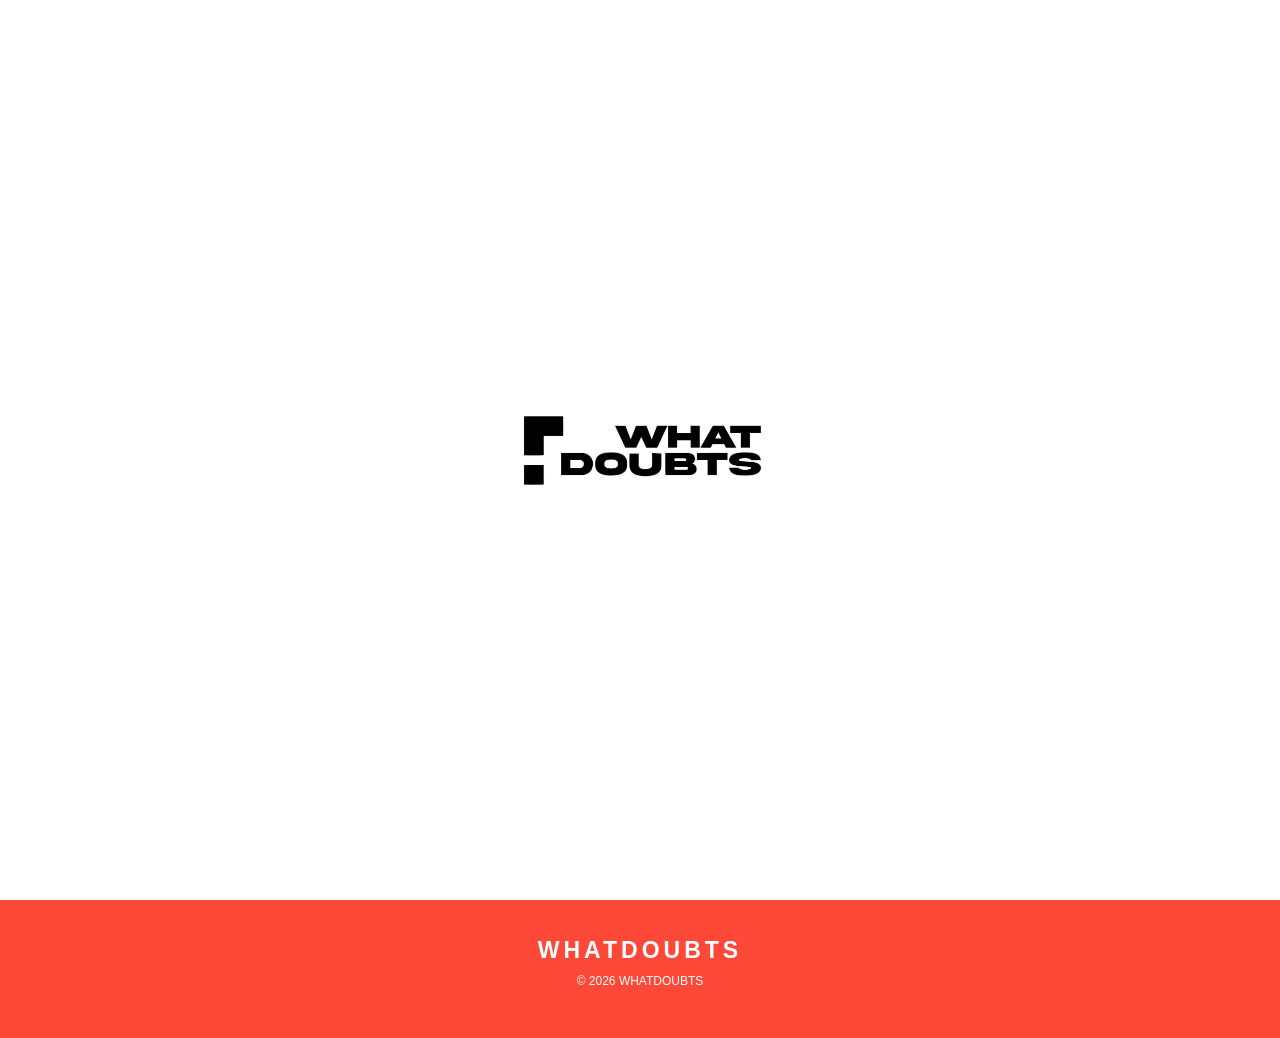
==== index.html @ 9f2c735b "Update index.html" ====
<!DOCTYPE html>
<html lang="th">

<head>

    <meta charset="UTF-8">

    <meta
        name="viewport"
        content="width=device-width, initial-scale=1.0"
    >

    <meta
        name="description"
        content="WHATDOUBTS Official Store"
    >

    <title>WHATDOUBTS</title>

    <link
        rel="stylesheet"
        href="style.css"
    >

</head>

<!-- ==================================================
     PRODUCT IMAGE VIEWER
================================================== -->

<div id="image-viewer" class="image-viewer">

    <div class="image-viewer-box">

        <button
            type="button"
            class="viewer-close"
            onclick="closeImageViewer()"
        >
            ×
        </button>

<div class="viewer-image-area">

    <button
        type="button"
        class="viewer-nav viewer-nav-left"
        onclick="viewerPrevImage()"
        aria-label="รูปก่อนหน้า"
    >
        ‹
    </button>

    <img
        id="viewer-image"
        src=""
        alt="Product detail"
    >

    <button
        type="button"
        class="viewer-nav viewer-nav-right"
        onclick="viewerNextImage()"
        aria-label="รูปถัดไป"
    >
        ›
    </button>

    <div id="viewer-image-count" class="viewer-image-count">
        1 / 1
    </div>

</div>

        <div class="viewer-controls">

            <button
                type="button"
                onclick="zoomImage(-0.15)"
            >
                −
            </button>

            <span id="viewer-zoom">
                100%
            </span>

            <button
                type="button"
                onclick="zoomImage(0.15)"
            >
                +
            </button>

            <button
                type="button"
                onclick="resetImageZoom()"
            >
                รีเซ็ต
            </button>

        </div>

    </div>

</div>

<body>


<!-- ==================================================
     SPLASH SCREEN
     เปิดเว็บมา โลโก้ขึ้นก่อน แล้วค่อยจางหาย
================================================== -->

<div id="splash-screen">

    <img
        src="images/606912289_1714618669843103_8313920674180058790_n.jpg"
        alt="WHATDOUBTS"
        class="splash-logo"
    >

</div>



<!-- ==================================================
     HEADER
================================================== -->

<header class="site-header">


    <!-- LOGO -->

    <a
        href="#"
        class="brand-logo"
        aria-label="WHATDOUBTS Home"
    >

        WHATDOUBTS

    </a>



    <!-- CART -->

    <button
        type="button"
        class="cart-button"
        onclick="openCart()"
    >

        🛒 ตะกร้า

        <span id="cart-count">
            0
        </span>

    </button>


</header>



<!-- ==================================================
     CATEGORY MENU
================================================== -->

<nav class="category-menu">


    <button
        type="button"
        class="category-button active"
        onclick="
            showCategory(
                'all',
                this
            )
        "
    >

        ทั้งหมด

    </button>



    <button
        type="button"
        class="category-button"
        onclick="
            showCategory(
                'shirt',
                this
            )
        "
    >

        เสื้อ

    </button>



    <button
        type="button"
        class="category-button"
        onclick="
            showCategory(
                'pants',
                this
            )
        "
    >

        กางเกง

    </button>


</nav>



<!-- ==================================================
     BANNER
================================================== -->

<section class="banner">


    <!-- BACKGROUND SLIDES -->

    <div class="banner-backgrounds">


        <!-- BANNER 1 -->

        <div
            class="banner-bg active"
            style="
                background-image:
                url(
                    'images/608422744_1714615346510102_8189883930603434991_n.jpg'
                );
            "
        ></div>



        <!-- BANNER 2 -->

        <div
            class="banner-bg"
            style="
                background-image:
                url(
                    'images/758377240_17884466397612008_8775941366276180175_n.jpg'
                );
            "
        ></div>



        <!-- BANNER 3 -->

        <div
            class="banner-bg"
            style="
                background-image:
                url(
                    'images/746261133_17881877226612008_1104148151951517989_n.jpg'
                );
            "
        ></div>


    </div>



    <!-- DARK OVERLAY -->

    <div class="banner-overlay"></div>



    <!-- BANNER TEXT -->

    <div class="banner-content">


        <h1>
            WHATDOUBTS
        </h1>


        <p>
            NEW COLLECTION
        </p>


        <a href="#products">

            SHOP NOW

        </a>


    </div>


</section>



<!-- ==================================================
     PRODUCTS
================================================== -->

<main
    id="products"
    class="products-section"
>


    <!-- TITLE -->

    <div class="section-title">


        <h2 id="category-title">

            สินค้าทั้งหมด

        </h2>


        <p>

            เลือกสินค้าที่คุณชอบ

        </p>


    </div>



    <!--
        สำคัญ

        script.js จะสร้างสินค้าในนี้อัตโนมัติ

        เสื้อ 18 ตัว
        shirt1 - shirt18

        กางเกง 4 ตัว
        pants1 - pants4

        ดังนั้น product-image-box
        จะถูกสร้างจาก script.js
    -->

    <div
        id="product-grid"
        class="product-grid"
    ></div>


</main>



<!-- ==================================================
     CART MODAL
================================================== -->

<div
    id="cart-modal"
    class="modal"
>


    <div class="modal-content">


        <!-- CLOSE -->

        <button
            type="button"
            class="modal-close"
            onclick="closeCart()"
            aria-label="ปิดตะกร้า"
        >

            ×

        </button>



        <h2>

            ตะกร้าสินค้า

        </h2>



        <!-- CART ITEMS -->

        <div id="cart-items">


            <p class="empty-cart">

                ยังไม่มีสินค้าในตะกร้า

            </p>


        </div>



        <!-- CART TOTAL -->

        <div class="cart-total-row">


            <span>

                รวม

            </span>


            <strong>

                ฿<span id="cart-total">0</span>

            </strong>


        </div>



        <!-- CHECKOUT -->

        <button
            type="button"
            class="main-button"
            onclick="openCheckout()"
        >

            สั่งซื้อสินค้า

        </button>


    </div>


</div>



<!-- ==================================================
     CHECKOUT MODAL
================================================== -->

<div
    id="checkout-modal"
    class="modal"
>


    <div class="modal-content checkout-content">


        <!-- CLOSE -->

        <button
            type="button"
            class="modal-close"
            onclick="closeCheckout()"
            aria-label="ปิดหน้าสั่งซื้อ"
        >

            ×

        </button>



        <h2>

            ข้อมูลจัดส่ง

        </h2>



        <!-- CHECKOUT FORM -->

        <form id="checkout-form">



            <!-- NAME -->

            <label for="customer-name">

                ชื่อผู้รับ

            </label>


            <input
                id="customer-name"
                name="customer-name"
                type="text"
                autocomplete="name"
                required
            >



            <!-- PHONE -->

            <label for="customer-phone">

                เบอร์โทรศัพท์

            </label>


            <input
                id="customer-phone"
                name="customer-phone"
                type="tel"
                inputmode="tel"
                autocomplete="tel"
                required
            >



            <!-- ADDRESS -->

            <label for="customer-address">

                ที่อยู่

            </label>


            <textarea
                id="customer-address"
                name="customer-address"
                autocomplete="street-address"
                required
            ></textarea>



            <!-- PROVINCE -->

            <label for="customer-province">

                จังหวัด

            </label>


            <input
                id="customer-province"
                name="customer-province"
                type="text"
                placeholder="เช่น ปทุมธานี"
                required
            >



            <!-- PROVINCE STATUS -->

            <div
                id="province-status"
                class="province-status"
            >

                กรอกจังหวัดเพื่อคำนวณค่าจัดส่ง

            </div>



            <!-- POSTCODE -->

            <label for="customer-postcode">

                รหัสไปรษณีย์

            </label>


            <input
                id="customer-postcode"
                name="customer-postcode"
                type="text"
                inputmode="numeric"
                pattern="[0-9]{5}"
                maxlength="5"
                placeholder="10120"
                autocomplete="postal-code"
                required
            >



            <!-- SHIPPING -->

            <div class="shipping-box">


                <strong>

                    ไปรษณีย์ไทย EMS

                </strong>


                <p>

                    จัดส่ง EMS ทุกออเดอร์

                </p>


            </div>



            <!-- SUMMARY -->

            <div class="checkout-summary">



                <!-- PRODUCT TOTAL -->

                <div>


                    <span>

                        ค่าสินค้า

                    </span>


                    <span>

                        ฿<span id="product-total">0</span>

                    </span>


                </div>



                <!-- SHIPPING -->

                <div>


                    <span>

                        ค่าจัดส่ง

                    </span>


                    <span>

                        ฿<span id="shipping-price">-</span>

                    </span>


                </div>



                <!-- GRAND TOTAL -->

                <div class="grand-total">


                    <span>

                        ยอดรวมทั้งหมด

                    </span>


                    <strong>

                        ฿<span id="checkout-total">0</span>

                    </strong>


                </div>


            </div>



            <!-- SUBMIT -->

            <button
                type="submit"
                class="main-button"
            >

                ยืนยันคำสั่งซื้อ

            </button>


        </form>


    </div>


</div>



<!-- ==================================================
     ORDER SUCCESS
================================================== -->

<div
    id="success-modal"
    class="modal"
>


    <div class="modal-content success-box">


        <h2>

            สั่งซื้อสำเร็จ

        </h2>


        <p>

            เราได้รับคำสั่งซื้อของคุณแล้ว

        </p>


        <button
            type="button"
            class="main-button"
            onclick="finishOrder()"
        >

            เสร็จสิ้น

        </button>


    </div>


</div>



<!-- ==================================================
     FOOTER
================================================== -->

<footer>


    <div class="footer-logo">

        WHATDOUBTS

    </div>


    <p>

        © 2026 WHATDOUBTS

    </p>


</footer>



<!-- ==================================================
     FIREBASE
     ใช้ COMPAT เพื่อให้เปิดจากไฟล์ในเครื่องได้ง่าย
================================================== -->


<!-- FIREBASE APP -->

<script
    src="
        https://www.gstatic.com/firebasejs/12.3.0/firebase-app-compat.js
    "
></script>



<!-- FIRESTORE -->

<script
    src="
        https://www.gstatic.com/firebasejs/12.3.0/firebase-firestore-compat.js
    "
></script>



<!-- ==================================================
     SPLASH SCRIPT
     แยกไว้ตรง HTML
     ต่อให้ script.js มีปัญหา Splash ก็ยังทำงาน
================================================== -->

<script>

    window.addEventListener(
        "load",
        function() {


            const splash =
                document.getElementById(
                    "splash-screen"
                );


            if (!splash) {

                return;

            }


            setTimeout(
                function() {


                    splash.classList.add(
                        "hide"
                    );


                },

                1800

            );


        }
    );

</script>

<!-- Firebase -->
<script src="https://www.gstatic.com/firebasejs/12.18.0/firebase-app-compat.js"></script>
<script src="https://www.gstatic.com/firebasejs/12.18.0/firebase-firestore-compat.js"></script>

<!-- JavaScript ของเว็บเรา -->
<script src="script.js"></script>

<!-- ==================================================
     WEBSITE SCRIPT
================================================== -->

<script src="script.js"></script>


</body>

</html>
---- style.css ----
/* ==========================================
   RESET
========================================== */

* {
    margin: 0;
    padding: 0;
    box-sizing: border-box;
}


html {
    scroll-behavior: smooth;
}


body {
    font-family:
        Arial,
        Helvetica,
        sans-serif;

    background: #ffffff;

    color: #111111;
}



/* ==========================================
   HEADER
========================================== */

.site-header {
    position: sticky;

    top: 0;

    z-index: 100;

    height: 72px;

    display: flex;

    align-items: center;

    justify-content: space-between;

    padding: 0 6%;

    background: #FE4938;

    box-shadow:
        0 5px 25px
        rgba(0, 0, 0, 0.08);
}

    .header-logo {
        height: 38px;
        width: auto;
        display: block;
}

.brand-logo {
    color: #ffffff;

    text-decoration: none;

    font-size: 22px;

    font-weight: 900;

    letter-spacing: 4px;
}


.cart-button {
    border: none;

    background: #ffffff;

    color: #111111;

    padding: 11px 18px;

    border-radius: 30px;

    cursor: pointer;

    font-weight: 600;
}


#cart-count {
    display: inline-flex;

    align-items: center;

    justify-content: center;

    width: 22px;

    height: 22px;

    margin-left: 7px;

    border-radius: 50%;

    background: #111111;

    color: #ffffff;
}



/* ==========================================
   CATEGORY
========================================== */

.category-menu {
    display: flex;

    align-items: center;

    justify-content: center;

    gap: 12px;

    padding: 20px;

    background: #ffffff;

    border-bottom:
        1px solid #eeeeee;
}


.category-button {
    border: none;

    background: transparent;

    color: #555555;

    padding:
        12px 25px;

    border-radius: 30px;

    cursor: pointer;

    transition:
        .25s ease;
}


.category-button:hover {
    background: #eeeeee;

    color: #111111;
}


.category-button.active {
    background: #111111;

    color: #ffffff;

    box-shadow:
        0 7px 18px
        rgba(0, 0, 0, .15);
}



/* ==========================================
   BANNER
========================================== */

.banner {
    position: relative;

    min-height: 430px;

    margin:
        30px 5%;

    overflow: hidden;

    display: flex;

    align-items: center;

    justify-content: center;

    text-align: center;

    background: #eeeeee;
}


.banner-backgrounds {
    position: absolute;

    inset: 0;

    z-index: 1;
}


.banner-bg {
    position: absolute;

    inset: 0;

    background-size: cover;

    background-position: center;

    background-repeat: no-repeat;

    opacity: 0;

    transition:
        opacity 1.4s ease;
}


.banner-bg.active {
    opacity: 1;
}


.banner-overlay {
    position: absolute;

    inset: 0;

    z-index: 2;

    background:
        rgba(0, 0, 0, .25);
}


.banner-content {
    position: relative;

    z-index: 3;

    color: #ffffff;
}


.banner-content h1 {
    font-size:
        clamp(
            36px,
            7vw,
            80px
        );

    font-weight: 900;

    letter-spacing: 8px;
}


.banner-content p {
    margin-top: 15px;

    letter-spacing: 6px;
}


.banner-content a {
    display: inline-block;

    margin-top: 30px;

    padding:
        15px 35px;

    background: #111111;

    color: #ffffff;

    text-decoration: none;

    letter-spacing: 2px;
}



/* ==========================================
   PRODUCTS
========================================== */

.products-section {
    padding:
        40px 5%
        80px;
}


.section-title {
    margin-bottom: 40px;
}


.section-title h2 {
    font-size: 30px;
}


.section-title p {
    margin-top: 7px;

    color: #888888;
}


.product-grid {
    display: grid;

    grid-template-columns:
        repeat(
            4,
            minmax(0, 1fr)
        );

    gap:
        45px 28px;
}


.product-card {
    min-width: 0;
}



/* ==========================================
   PRODUCT IMAGE
========================================== */

.product-image-box {
    position: relative;

    width: 100%;

    aspect-ratio:
        1 / 1.18;

    overflow: hidden;

    background: #f5f5f5;
}


.product-main-image {
    width: 100%;

    height: 100%;

    display: block;

    object-fit: cover;

    transition:
        opacity .3s ease,
        filter .3s ease,
        transform .3s ease;
}


.product-card:not(.sold-out)
.product-image-box:hover
.product-main-image {
    transform:
        scale(1.025);
}



/* ==========================================
   SOLD OUT
========================================== */

.sold-out-text {
    position: absolute;

    inset: 0;

    z-index: 20;

    display: none;

    align-items: center;

    justify-content: center;

    white-space: nowrap;

    pointer-events: none;

    font-size: 22px;

    font-weight: 900;

    letter-spacing: 4px;

    color: #FE4938;
}


.product-card.sold-out
.sold-out-text {
    display: flex;
}


.product-card.sold-out
.product-main-image {
    opacity: .22;

    filter:
        grayscale(50%);
}


.product-card.sold-out
.product-thumbnail {
    opacity: .25;
}


.product-card.sold-out
.add-cart-button {
    background: #dddddd;

    color: #888888;

    cursor: not-allowed;
}



/* ==========================================
   IMAGE COUNT
========================================== */

.image-count {
    position: absolute;

    right: 12px;

    bottom: 12px;

    z-index: 10;

    padding:
        5px 10px;

    border-radius: 30px;

    background:
        rgba(0, 0, 0, .7);

    color: #ffffff;

    font-size: 12px;
}



/* ==========================================
   THUMBNAILS
========================================== */

.thumbnail-row {
    display: flex;

    gap: 8px;

    margin-top: 8px;
}


.product-thumbnail {
    width: 48px;

    height: 48px;

    object-fit: cover;

    border:
        1px solid transparent;

    cursor: pointer;
}


.product-thumbnail.active {
    border-color: #111111;
}



/* ==========================================
   PRODUCT INFO
========================================== */

.product-info {
    padding-top: 15px;
}


.product-category {
    color: #999999;

    font-size: 11px;

    letter-spacing: 2px;
}


.product-name {
    margin-top: 7px;

    min-height: 40px;

    font-size: 16px;

    line-height: 1.25;
}


.product-price {
    display: block;

    margin:
        10px 0
        16px;

    font-size: 18px;
}


.product-info label {
    display: block;

    margin-bottom: 6px;

    font-size: 13px;
}


.size-select {
    width: 100%;

    height: 42px;

    margin-bottom: 11px;

    padding:
        0 12px;

    border:
        1px solid #dddddd;

    background: #ffffff;
}


.add-cart-button {
    width: 100%;

    min-height: 44px;

    border: none;

    background: #111111;

    color: #ffffff;

    font-weight: 700;

    cursor: pointer;

    transition: .2s ease;
}


.add-cart-button:hover:not(:disabled) {
    background: #FE4938;
}



/* ==========================================
   MODAL
========================================== */

.modal {
    position: fixed;

    inset: 0;

    z-index: 500;

    display: none;

    align-items: center;

    justify-content: center;

    padding: 20px;

    background:
        rgba(0, 0, 0, .55);
}


.modal.show {
    display: flex;
}


.modal-content {
    position: relative;

    width:
        min(
            500px,
            100%
        );

    max-height: 90vh;

    overflow-y: auto;

    padding: 30px;

    background: #ffffff;

    border-radius: 8px;

    box-shadow:
        0 25px 70px
        rgba(0, 0, 0, .25);
}


.modal-close {
    position: absolute;

    right: 15px;

    top: 8px;

    border: none;

    background: transparent;

    font-size: 32px;

    cursor: pointer;
}


.modal-content h2 {
    margin-bottom: 25px;
}



/* ==========================================
   CART
========================================== */

.cart-item {
    display: flex;

    justify-content: space-between;

    align-items: center;

    gap: 15px;

    padding:
        15px 0;

    border-bottom:
        1px solid #eeeeee;
}


.cart-item p {
    margin-top: 5px;

    color: #777777;
}


.remove-button {
    border: none;

    background: transparent;

    text-decoration: underline;

    cursor: pointer;
}


.empty-cart {
    padding:
        30px 0;

    text-align: center;

    color: #888888;
}


.cart-total-row {
    display: flex;

    justify-content: space-between;

    margin-top: 25px;

    font-size: 20px;
}



/* ==========================================
   BUTTON
========================================== */

.main-button {
    width: 100%;

    margin-top: 25px;

    padding: 15px;

    border: none;

    background: #111111;

    color: #ffffff;

    font-weight: 700;

    cursor: pointer;
}


.main-button:hover:not(:disabled) {
    background: #FE4938;
}


.main-button:disabled {
    opacity: .6;

    cursor: not-allowed;
}



/* ==========================================
   CHECKOUT
========================================== */

.checkout-content label {
    display: block;

    margin:
        14px 0
        6px;
}


.checkout-content input,
.checkout-content textarea {
    width: 100%;

    padding: 12px;

    border:
        1px solid #dddddd;

    font: inherit;
}


.checkout-content textarea {
    min-height: 90px;

    resize: vertical;
}


.province-status {
    margin-top: 7px;

    font-size: 12px;

    color: #888888;
}


.province-status.success {
    color: green;
}


.province-status.error {
    color: #c62828;
}


.shipping-box {
    margin-top: 20px;

    padding: 15px;

    background: #f4f4f4;
}


.shipping-box p {
    margin-top: 5px;

    color: #777777;

    font-size: 12px;
}


.checkout-summary {
    margin-top: 20px;
}


.checkout-summary > div {
    display: flex;

    justify-content: space-between;

    padding:
        8px 0;
}


.grand-total {
    margin-top: 8px;

    padding-top:
        15px !important;

    border-top:
        1px solid #dddddd;

    font-size: 19px;
}


.success-box {
    text-align: center;
}



/* ==========================================
   FOOTER
========================================== */

footer {
    padding:
        50px 5%;

    text-align: center;

    background: #FE4938;

    color: #ffffff;
}


.footer-logo {
    font-size: 23px;

    font-weight: 900;

    letter-spacing: 4px;
}


footer p {
    margin-top: 10px;

    font-size: 12px;
}



/* ==========================================
   RESPONSIVE
========================================== */

@media (
    max-width: 1000px
) {

    .product-grid {
        grid-template-columns:
            repeat(
                3,
                minmax(0, 1fr)
            );
    }

}


@media (
    max-width: 750px
) {

    .product-grid {
        grid-template-columns:
            repeat(
                2,
                minmax(0, 1fr)
            );

        gap:
            30px 15px;
    }


    .banner {
        min-height: 330px;

        margin:
            20px 15px;
    }

}


@media (
    max-width: 500px
) {

    .site-header {
        padding:
            0 16px;
    }


    .brand-logo {
        font-size: 17px;

        letter-spacing: 2px;
    }


    .category-menu {
        justify-content: flex-start;

        overflow-x: auto;
    }


    .category-button {
        flex-shrink: 0;
    }


    .products-section {
        padding:
            30px 15px
            60px;
    }


    .product-grid {
        gap:
            25px 12px;
    }


    .product-name {
        font-size: 13px;
    }


    .sold-out-text {
        font-size: 15px;

        letter-spacing: 2px;
    }

}

#splash-screen {
    position: fixed;
    inset: 0;
    z-index: 999999;

    display: flex;
    align-items: center;
    justify-content: center;

    background: #ffffff;

    opacity: 1;
    visibility: visible;

    transition:
        opacity 0.8s ease,
        visibility 0.8s ease;
}

#splash-screen.hide {
    opacity: 0;
    visibility: hidden;
    pointer-events: none;
}

.splash-logo {
    width: min(260px, 65vw);
    height: auto;
    display: block;
}

/* =========================
   FIX PRODUCT IMAGE GALLERY
========================= */

.product-card {
    min-width: 0;
    overflow: hidden;
}

/* รูปสินค้าหลัก */
.product-main-image {
    width: 100%;
    overflow: hidden;
}

.product-main-image img {
    width: 100%;
    height: 300px;
    object-fit: contain;
    display: block;
}

/* แถวรูปเล็ก */
.product-thumbnails {
    width: 100%;
    display: flex;
    align-items: center;
    gap: 8px;

    overflow: hidden;
    box-sizing: border-box;
}

/* รูปเล็ก */
.product-thumbnails img {
    width: 42px;
    height: 42px;

    flex: 0 0 42px;

    object-fit: cover;
    display: block;

    cursor: pointer;
}

.product-image-box {
    position: relative;
}

.product-arrow {
    position: absolute;
    top: 50%;
    transform: translateY(-50%);
    z-index: 20;

    width: 36px;
    height: 36px;

    border: none;
    border-radius: 50%;

    background: rgba(255, 255, 255, 0.9);

    font-size: 26px;
    cursor: pointer;
}

.product-arrow-left {
    left: 10px;
}

.product-arrow-right {
    right: 10px;
}

.product-image-box {
    position: relative;
}


.product-arrow {
    position: absolute;

    top: 50%;

    transform:
        translateY(-50%);

    z-index: 25;

    width: 38px;
    height: 38px;

    display: flex;

    align-items: center;
    justify-content: center;

    border: none;

    border-radius: 50%;

    background:
        rgba(
            255,
            255,
            255,
            .9
        );

    color: #111111;

    font-size: 28px;

    cursor: pointer;

    opacity: 0;

    transition:
        opacity .2s ease,
        transform .2s ease,
        background .2s ease;

    box-shadow:
        0 3px 12px
        rgba(
            0,
            0,
            0,
            .15
        );
}


.product-arrow-left {
    left: 10px;
}


.product-arrow-right {
    right: 10px;
}


.product-image-box:hover
.product-arrow {
    opacity: 1;
}


.product-arrow:hover {
    background: #ffffff;

    transform:
        translateY(-50%)
        scale(1.07);
}


.product-card.sold-out
.product-arrow {
    display: none;
}


.thumbnail-row {
    display: flex;

    align-items: center;

    gap: 8px;

    width: 100%;

    margin-top: 8px;

    padding-bottom: 5px;

    overflow-x: auto;

    overflow-y: hidden;

    scrollbar-width: thin;
}


.product-thumbnail {
    width: 46px;
    height: 46px;

    flex:
        0 0 46px;

    object-fit: cover;

    border:
        1px solid transparent;

    opacity: .65;

    cursor: pointer;

    transition:
        opacity .2s ease,
        border-color .2s ease;
}


.product-thumbnail:hover {
    opacity: 1;
}


.product-thumbnail.active {
    opacity: 1;

    border-color: #111111;
}


@media (
    max-width: 700px
) {

    .product-arrow {
        opacity: .9;

        width: 32px;
        height: 32px;

        font-size: 23px;
    }

}

/* ==========================================
   COLOR + SIZE SELECT
========================================== */

.color-select,
.size-select {

    width: 100%;

    height: 42px;

    margin-bottom: 11px;

    padding: 0 12px;

    border: 1px solid #dddddd;

    background: #ffffff;

    color: #111111;

    outline: none;

    cursor: pointer;
}


.color-select:focus,
.size-select:focus {

    border-color: #111111;

}


.color-select:disabled,
.size-select:disabled {

    background: #f4f4f4;

    color: #999999;

    cursor: not-allowed;

}

/* ==================================================
   PRODUCT CARD - ทำให้ทุกใบสูง/ตำแหน่งเท่ากัน
================================================== */

.product-card {
    display: flex;
    flex-direction: column;
    height: 100%;
    min-width: 0;
}

/* พื้นที่รูปหลักเท่ากันทุกสินค้า */
.product-image-box {
    position: relative;
    width: 100%;
    height: 300px;
    overflow: hidden;
    background: #f7f7f7;
}

/* รูปอยู่ในกรอบ ไม่ล้น */
.product-main-image {
    width: 100%;
    height: 100%;
    object-fit: contain;
    display: block;
    cursor: zoom-in;
    transition: opacity .15s ease, transform .2s ease;
}

/* พื้นที่ thumbnail ล็อกความสูง */
.thumbnail-row {
    width: 100%;
    height: 62px;
    margin-top: 8px;

    display: flex;
    align-items: center;
    gap: 8px;

    overflow-x: auto;
    overflow-y: hidden;
}

/* ถ้ามีสินค้าแค่รูปเดียว ก็ยังจองพื้นที่ไว้ */
.product-card:not(:has(.thumbnail-row)) .product-image-box {
    margin-bottom: 70px;
}

.product-thumbnail {
    width: 42px;
    height: 42px;
    flex: 0 0 42px;
    object-fit: contain;
}

/* ส่วนข้อมูลสินค้า */
.product-info {
    display: flex;
    flex-direction: column;
    flex: 1;
}

/* ล็อกพื้นที่ชื่อ */
.product-name {
    min-height: 48px;
    margin-top: 8px;
    margin-bottom: 12px;
}

/* ราคา */
.product-price {
    display: block;
    min-height: 30px;
    margin-bottom: 10px;
}

/* label */
.product-info label {
    display: block;
    min-height: 20px;
    margin-bottom: 5px;
}

/* dropdown */
.color-select,
.size-select {
    width: 100%;
    height: 42px;
    margin-bottom: 10px;
}

/* ปุ่มอยู่ระดับเดียวกัน */
.add-cart-button {
    width: 100%;
    height: 44px;
    margin-top: auto;
}

/* SOLD OUT กลางรูป */
.sold-out-text {
    position: absolute;
    inset: 0;

    display: none;
    align-items: center;
    justify-content: center;

    z-index: 10;

    color: #FE4938;

    font-size: 22px;
    font-weight: 900;
    letter-spacing: 4px;

    pointer-events: none;
}

.product-card.sold-out .sold-out-text {
    display: flex;
}

/* ทำเฉพาะรูปจาง ไม่ทำข้อความ/ข้อมูลข้างล่างจาง */
.product-card.sold-out .product-main-image,
.product-card.sold-out .product-thumbnail {
    opacity: .25;
}

/* ==================================================
   PRODUCT IMAGE VIEWER
================================================== */

.image-viewer {
    position: fixed;
    inset: 0;

    z-index: 99999;

    display: none;
    align-items: center;
    justify-content: center;

    padding: 30px;

    background: rgba(0, 0, 0, .65);
}

.image-viewer.show {
    display: flex;
}

.image-viewer-box {
    position: relative;

    width: min(650px, 90vw);

    background: #ffffff;

    padding: 20px;

    box-shadow: 0 20px 60px rgba(0, 0, 0, .25);
}

.viewer-image-area {
    width: 100%;
    height: min(65vh, 600px);

    display: flex;
    align-items: center;
    justify-content: center;

    overflow: hidden;

    background: #f7f7f7;
}

#viewer-image {
    max-width: 90%;
    max-height: 90%;

    width: auto;
    height: auto;

    object-fit: contain;

    transform: scale(1);
    transform-origin: center;

    transition: transform .18s ease;
}

.viewer-close {
    position: absolute;

    top: 8px;
    right: 10px;

    z-index: 5;

    width: 38px;
    height: 38px;

    border: 0;
    border-radius: 50%;

    background: #111;
    color: white;

    font-size: 25px;
    line-height: 1;

    cursor: pointer;
}

.viewer-controls {
    display: flex;
    justify-content: center;
    align-items: center;
    gap: 10px;

    padding-top: 15px;
}

.viewer-controls button {
    min-width: 42px;
    height: 38px;

    padding: 0 14px;

    border: 0;

    background: #111;
    color: #fff;

    cursor: pointer;
}

#viewer-zoom {
    min-width: 55px;
    text-align: center;
    font-size: 13px;
}

/* ==================================================
   IMAGE VIEWER NEXT / PREVIOUS
================================================== */

.viewer-image-area {
    position: relative;
}

.viewer-nav {
    position: absolute;
    top: 50%;
    transform: translateY(-50%);

    z-index: 10;

    width: 42px;
    height: 42px;

    display: flex;
    align-items: center;
    justify-content: center;

    border: none;
    border-radius: 50%;

    background: rgba(17, 17, 17, 0.88);
    color: #fff;

    font-size: 30px;
    line-height: 1;

    cursor: pointer;

    transition:
        transform .2s ease,
        background .2s ease;
}

.viewer-nav:hover {
    background: #FE4938;
}

.viewer-nav-left {
    left: 12px;
}

.viewer-nav-right {
    right: 12px;
}

.viewer-nav:hover {
    transform:
        translateY(-50%)
        scale(1.06);
}

.viewer-image-count {
    position: absolute;

    right: 14px;
    bottom: 12px;

    padding: 5px 10px;

    border-radius: 20px;

    background: rgba(17, 17, 17, .8);
    color: #fff;

    font-size: 12px;
}

/* ถ้ามีรูปเดียว ไม่ต้องโชว์ลูกศร */
.image-viewer.single-image .viewer-nav,
.image-viewer.single-image .viewer-image-count {
    display: none;
}
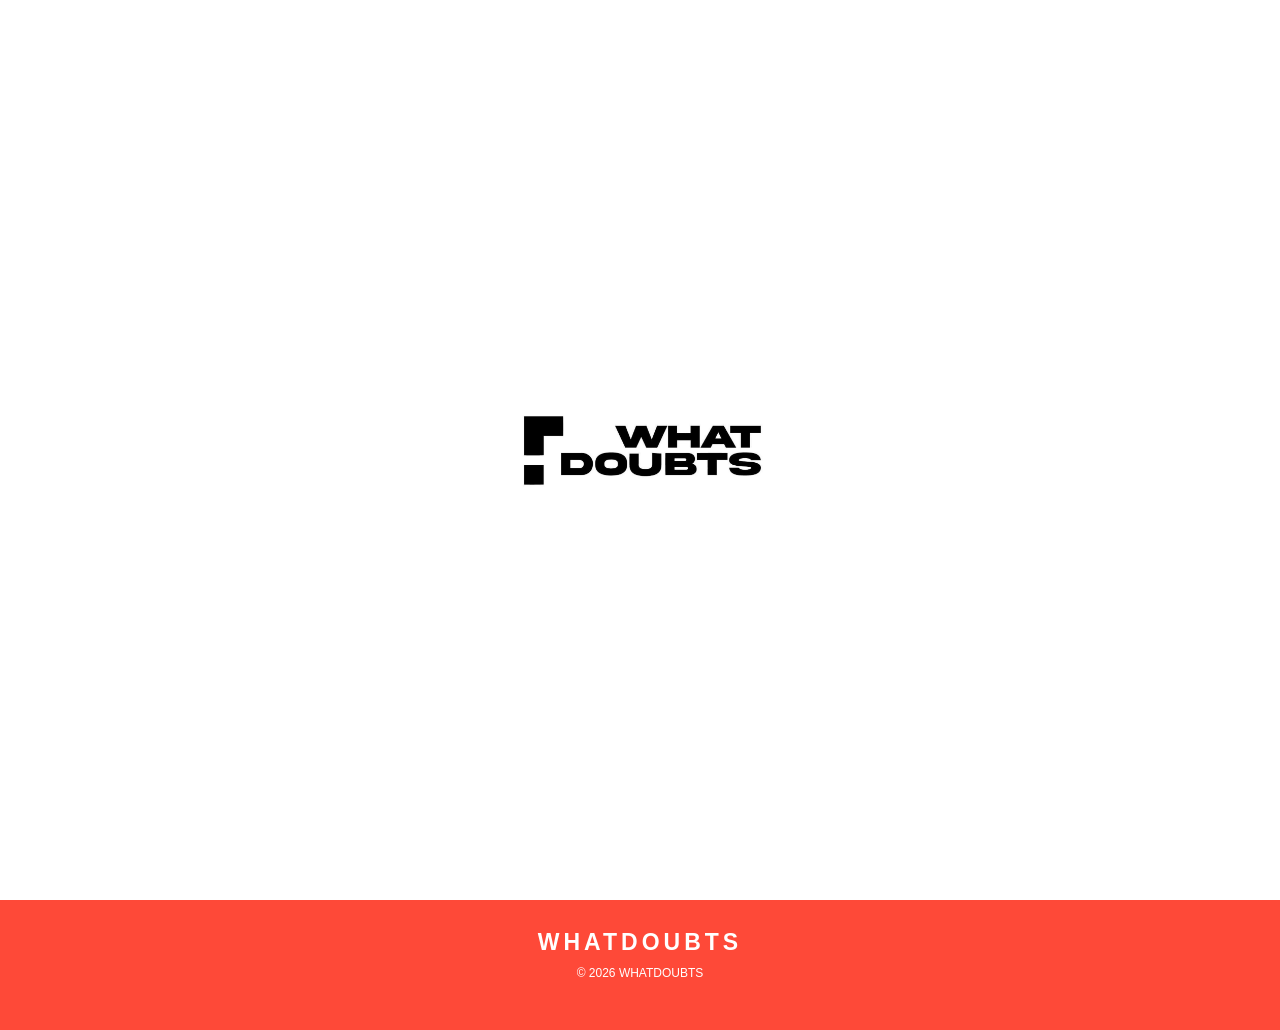
==== commit 1595a9e6: "Add files via upload" ====
--- a/index.html
+++ b/index.html
@@ -131,40 +131,41 @@
 
 <header class="site-header">
 
-
-    <!-- LOGO -->
-
     <a
         href="#"
         class="brand-logo"
-        aria-label="WHATDOUBTS Home"
     >
-
         WHATDOUBTS
-
     </a>
 
 
-
-    <!-- CART -->
-
-    <button
-        type="button"
-        class="cart-button"
-        onclick="openCart()"
-    >
-
-        🛒 ตะกร้า
-
-        <span id="cart-count">
-            0
-        </span>
-
-    </button>
-
+    <div class="header-actions">
+
+        <button
+            type="button"
+            class="account-button"
+            id="account-button"
+            onclick="openAuthModal()"
+        >
+            สมาชิก
+        </button>
+
+
+        <button
+            type="button"
+            class="cart-button"
+            onclick="openCart()"
+        >
+            🛒 ตะกร้า
+
+            <span id="cart-count">
+                0
+            </span>
+        </button>
+
+    </div>
 
 </header>
-
 
 
 <!-- ==================================================
@@ -625,7 +626,45 @@
                 required
             >
 
-
+            <!-- ==========================================
+                PAYMENT METHOD
+            ========================================== -->
+
+            <div class="payment-method-box">
+
+                <h3>วิธีชำระเงิน</h3>
+
+                <label class="payment-method-option">
+
+                    <input
+                        type="radio"
+                        name="payment-method"
+                        value="bank_transfer"
+                        checked
+                    >
+
+                    <span>
+                        โอนเงินผ่านธนาคาร
+                    </span>
+
+                </label>
+
+
+                <label class="payment-method-option">
+
+                    <input
+                        type="radio"
+                        name="payment-method"
+                        value="cod"
+                    >
+
+                    <span>
+                        เก็บเงินปลายทาง
+                    </span>
+
+                </label>
+
+            </div>
 
             <!-- SHIPPING -->
 
@@ -895,18 +934,257 @@
 
 <!-- Firebase -->
 <script src="https://www.gstatic.com/firebasejs/12.18.0/firebase-app-compat.js"></script>
+
 <script src="https://www.gstatic.com/firebasejs/12.18.0/firebase-firestore-compat.js"></script>
 
-<!-- JavaScript ของเว็บเรา -->
+<script src="https://www.gstatic.com/firebasejs/12.18.0/firebase-storage-compat.js"></script>
+
+<script src="https://www.gstatic.com/firebasejs/12.18.0/firebase-auth-compat.js"></script>
+
+<!-- ==========================================
+     PAYMENT MODAL
+========================================== -->
+
+<div id="payment-modal" class="modal">
+
+    <div class="modal-content payment-box">
+
+        <button
+            type="button"
+            class="modal-close"
+            onclick="closePaymentModal()"
+        >
+            ×
+        </button>
+
+        <h2>
+            ชำระเงิน
+        </h2>
+
+        <p class="payment-text">
+            กรุณาโอนเงินภายใน
+        </p>
+
+        <div id="payment-countdown" class="payment-countdown">
+            30:00
+        </div>
+
+        <div class="payment-total-box">
+
+            <span>
+                ยอดที่ต้องชำระ
+            </span>
+
+            <strong>
+                ฿<span id="payment-total">0</span>
+            </strong>
+
+        </div>
+
+        <div class="bank-box">
+
+            <p>
+                ธนาคาร
+            </p>
+
+            <strong>
+                กสิกรไทย
+            </strong>
+
+            <p>
+                เลขบัญชี
+            </p>
+
+            <div class="account-number-row">
+
+                <strong id="bank-account-number">
+                    123-4-56789-0
+                </strong>
+
+                <button
+                    type="button"
+                    class="copy-button"
+                    onclick="copyAccountNumber()"
+                >
+                    คัดลอก
+                </button>
+
+            </div>
+
+            <p>
+                ชื่อบัญชี
+            </p>
+
+            <strong>
+                WHATDOUBTS
+            </strong>
+
+        </div>
+
+        <p class="payment-warning">
+    กรุณาโอนตามยอดที่แสดงภายใน 30 นาที
+</p>
+
+        <!-- ==============================
+            แนบสลิปการชำระเงิน
+        ============================== -->
+
+        <div class="slip-upload-box">
+
+            <label for="payment-slip">
+                แนบสลิปการโอนเงิน
+            </label>
+
+            <input
+                type="file"
+                id="payment-slip"
+                accept="image/jpeg,image/png,image/webp"
+            >
+
+            <div
+                id="slip-preview-box"
+                class="slip-preview-box"
+            >
+                <img
+                    id="slip-preview"
+                    alt="ตัวอย่างสลิป"
+                >
+            </div>
+
+            <p id="slip-status"></p>
+
+        </div>
+
+        <button
+            type="button"
+            id="submit-slip-button"
+            class="main-button"
+            onclick="submitPaymentSlip()"
+        >
+            ส่งสลิปการชำระเงิน
+        </button>
+
+    </div>
+
+</div>
+
+<div id="auth-modal" class="modal">
+
+    <div class="modal-content auth-box">
+
+        <button
+            type="button"
+            class="modal-close"
+            onclick="closeAuthModal()"
+        >
+            ×
+        </button>
+
+        <h2 id="auth-title">
+            เข้าสู่ระบบ
+        </h2>
+
+        <input
+            id="auth-email"
+            type="email"
+            placeholder="อีเมล"
+        >
+
+        <input
+            id="auth-password"
+            type="password"
+            placeholder="รหัสผ่าน"
+        >
+
+        <button
+            type="button"
+            class="main-button"
+            id="auth-main-button"
+            onclick="loginUser()"
+        >
+            เข้าสู่ระบบ
+        </button>
+
+        <button
+            type="button"
+            class="auth-switch"
+            onclick="switchAuthMode()"
+        >
+            ยังไม่มีบัญชี? สมัครสมาชิก
+        </button>
+
+    </div>
+
+</div>
+
+<!-- ==========================================
+     MY ACCOUNT MODAL
+========================================== -->
+
+<div id="account-modal" class="modal">
+
+    <div class="modal-content account-box">
+
+        <button
+            type="button"
+            class="modal-close"
+            onclick="closeAccountModal()"
+        >
+            ×
+        </button>
+
+        <h2>บัญชีของฉัน</h2>
+
+        <div class="account-profile">
+
+            <p>
+                <span>อีเมล</span>
+                <strong id="account-email">-</strong>
+            </p>
+
+            <p>
+                <span>ชื่อ</span>
+                <strong id="account-name">-</strong>
+            </p>
+
+            <p>
+                <span>เบอร์โทร</span>
+                <strong id="account-phone">-</strong>
+            </p>
+
+        </div>
+
+        <h3 class="order-history-title">
+            คำสั่งซื้อของฉัน
+        </h3>
+
+        <div id="my-orders">
+
+            <p class="empty-orders">
+                ยังไม่มีคำสั่งซื้อ
+            </p>
+
+        </div>
+
+        <button
+            type="button"
+            class="main-button logout-button"
+            onclick="logoutUser()"
+        >
+            ออกจากระบบ
+        </button>
+
+    </div>
+
+</div>
+
+<!-- ==================================================
+     WEBSITE SCRIPT
+================================================== -->
+
 <script src="script.js"></script>
 
-<!-- ==================================================
-     WEBSITE SCRIPT
-================================================== -->
-
-<script src="script.js"></script>
-
 
 </body>
 
-</html>
+</html>
--- a/style.css
+++ b/style.css
@@ -1642,4 +1642,532 @@
 .image-viewer.single-image .viewer-nav,
 .image-viewer.single-image .viewer-image-count {
     display: none;
+}
+
+/* ==========================================
+   PAYMENT
+========================================== */
+
+.payment-box {
+    text-align: center;
+}
+
+.payment-text {
+    margin-top: 10px;
+    color: #777;
+}
+
+.payment-countdown {
+    margin: 15px 0 20px;
+
+    font-size: 34px;
+    font-weight: 900;
+    letter-spacing: 2px;
+
+    color: #FE4938;
+}
+
+.payment-total-box {
+    margin: 20px 0;
+    padding: 18px;
+
+    background: #f5f5f5;
+}
+
+.payment-total-box > span {
+    display: block;
+
+    font-size: 14px;
+    color: #666;
+}
+
+
+/* ฿ และราคาให้อยู่บรรทัดเดียวกัน */
+.payment-total-box strong {
+    display: flex;
+    align-items: center;
+    justify-content: center;
+
+    gap: 2px;
+    margin-top: 6px;
+
+    font-size: 30px;
+    font-weight: 900;
+    color: #111;
+}
+
+
+/* ป้องกันเลขราคาถูกบังคับขึ้นบรรทัดใหม่ */
+#payment-total {
+    display: inline !important;
+
+    font-size: inherit;
+    font-weight: inherit;
+    color: inherit;
+}
+
+.bank-box {
+    margin-top: 20px;
+    padding: 18px;
+
+    background: #fafafa;
+
+    text-align: left;
+
+    line-height: 1.7;
+}
+
+.bank-box p {
+    margin-top: 12px;
+
+    font-size: 12px;
+    color: #777;
+}
+
+.account-number-row {
+    display: flex;
+    align-items: center;
+    justify-content: space-between;
+
+    gap: 10px;
+}
+
+.copy-button {
+    border: none;
+
+    padding: 8px 12px;
+
+    background: #111;
+    color: #fff;
+
+    cursor: pointer;
+}
+
+.payment-warning {
+    margin-top: 18px;
+
+    font-size: 13px;
+    color: #b42318;
+}
+
+/* ==========================================
+   PAYMENT METHOD
+========================================== */
+
+.payment-method-box {
+    margin-top: 20px;
+    padding: 18px;
+
+    border: 1px solid #e5e5e5;
+    background: #fafafa;
+}
+
+.payment-method-box h3 {
+    margin-bottom: 14px;
+    font-size: 15px;
+}
+
+.payment-method-option {
+    display: flex !important;
+    align-items: center;
+
+    gap: 10px;
+
+    padding: 10px 0;
+
+    margin: 0 !important;
+
+    cursor: pointer;
+}
+
+.payment-method-option input {
+    width: auto !important;
+    margin: 0;
+}
+
+/* ==========================================
+   PAYMENT SLIP
+========================================== */
+
+.slip-upload-box {
+    margin-top: 20px;
+    text-align: left;
+}
+
+.slip-upload-box label {
+    display: block;
+    margin-bottom: 8px;
+
+    font-size: 13px;
+    font-weight: 700;
+}
+
+.slip-upload-box input[type="file"] {
+    width: 100%;
+
+    padding: 12px;
+
+    border: 1px solid #ddd;
+
+    background: #fff;
+}
+
+.slip-preview-box {
+    display: none;
+
+    margin-top: 15px;
+
+    text-align: center;
+}
+
+.slip-preview-box.show {
+    display: block;
+}
+
+#slip-preview {
+    max-width: 100%;
+    max-height: 300px;
+
+    object-fit: contain;
+
+    border: 1px solid #eee;
+}
+
+#slip-status {
+    margin-top: 8px;
+
+    font-size: 12px;
+    color: #666;
+}
+
+.account-button {
+    border: none;
+    background: #fff;
+    color: #111;
+
+    padding: 10px 16px;
+    border-radius: 30px;
+
+    cursor: pointer;
+}
+
+.auth-box input {
+    width: 100%;
+    padding: 12px;
+    margin-bottom: 10px;
+
+    border: 1px solid #ddd;
+}
+
+.auth-switch {
+    width: 100%;
+    margin-top: 12px;
+
+    border: none;
+    background: transparent;
+
+    text-decoration: underline;
+    cursor: pointer;
+}
+
+/* ==========================================
+   HEADER MEMBER + CART
+========================================== */
+
+.header-actions {
+    margin-left: auto;
+
+    display: flex;
+    align-items: center;
+    justify-content: flex-end;
+
+    gap: 10px;
+}
+
+.account-button {
+    height: 40px;
+
+    padding: 0 18px;
+
+    border: none;
+    border-radius: 999px;
+
+    background: #fff;
+    color: #111;
+
+    font-size: 13px;
+    font-weight: 600;
+
+    cursor: pointer;
+}
+
+.account-button:hover {
+    opacity: 0.85;
+}
+
+/* มือถือ */
+@media (max-width: 600px) {
+
+    .header-actions {
+        gap: 6px;
+    }
+
+    .account-button {
+        height: 36px;
+        padding: 0 12px;
+
+        font-size: 12px;
+    }
+
+}
+
+/* ==========================================
+   FIX HEADER LAYOUT
+========================================== */
+
+.site-header {
+    width: 100%;
+
+    display: flex;
+    align-items: center;
+    justify-content: space-between;
+
+    height: 72px;
+
+    padding: 0 5%;
+
+    background: #FE4938;
+
+    box-sizing: border-box;
+
+    position: sticky;
+    top: 0;
+    z-index: 500;
+}
+
+
+.brand-logo {
+    flex: 0 0 auto;
+
+    color: #fff;
+
+    text-decoration: none;
+
+    font-size: 22px;
+    font-weight: 900;
+
+    letter-spacing: 4px;
+
+    white-space: nowrap;
+}
+
+
+.header-actions {
+    display: flex;
+    align-items: center;
+    justify-content: flex-end;
+
+    gap: 10px;
+
+    margin-left: auto;
+
+    flex: 0 0 auto;
+}
+
+
+.account-button,
+.cart-button {
+    flex: 0 0 auto;
+
+    height: 40px;
+
+    border: none;
+    border-radius: 999px;
+
+    background: #fff;
+    color: #111;
+
+    padding: 0 16px;
+
+    cursor: pointer;
+}
+
+
+.cart-button {
+    display: flex;
+    align-items: center;
+
+    gap: 6px;
+}
+
+
+#cart-count {
+    display: inline-flex;
+
+    align-items: center;
+    justify-content: center;
+
+    width: 22px;
+    height: 22px;
+
+    border-radius: 50%;
+
+    background: #111;
+    color: #fff;
+}
+
+
+/* หมวดหมู่ต้องแยกออกจาก header */
+.category-menu {
+    width: 100%;
+
+    display: flex;
+    align-items: center;
+    justify-content: center;
+
+    gap: 18px;
+
+    padding: 16px 20px;
+
+    background: #fff;
+
+    border-bottom: 1px solid #eee;
+
+    box-sizing: border-box;
+
+    position: relative;
+
+    z-index: 100;
+}
+
+
+.category-button {
+    flex: 0 0 auto;
+}
+
+
+/* กันหน้าเว็บโดนดัน/บีบ */
+body {
+    width: 100%;
+    overflow-x: hidden;
+}
+
+
+/* มือถือ */
+@media (max-width: 650px) {
+
+    .site-header {
+        padding: 0 14px;
+    }
+
+    .brand-logo {
+        font-size: 16px;
+        letter-spacing: 2px;
+    }
+
+    .header-actions {
+        gap: 6px;
+    }
+
+    .account-button,
+    .cart-button {
+        height: 36px;
+        padding: 0 10px;
+        font-size: 12px;
+    }
+
+    .category-menu {
+        justify-content: flex-start;
+        overflow-x: auto;
+    }
+}
+
+/* ==========================================
+   MY ACCOUNT
+========================================== */
+
+.account-box {
+    width: min(600px, 95vw);
+}
+
+.account-profile {
+    margin-top: 20px;
+    padding: 18px;
+
+    background: #f7f7f7;
+}
+
+.account-profile p {
+    display: flex;
+    justify-content: space-between;
+    gap: 20px;
+
+    padding: 9px 0;
+
+    border-bottom: 1px solid #e5e5e5;
+}
+
+.account-profile p:last-child {
+    border-bottom: none;
+}
+
+.account-profile span {
+    color: #777;
+    font-size: 13px;
+}
+
+.order-history-title {
+    margin-top: 30px;
+    margin-bottom: 15px;
+}
+
+.my-order-card {
+    margin-bottom: 12px;
+    padding: 15px;
+
+    border: 1px solid #e5e5e5;
+
+    background: #fff;
+}
+
+.order-top {
+    display: flex;
+    justify-content: space-between;
+    gap: 15px;
+
+    margin-bottom: 8px;
+}
+
+.order-id {
+    font-size: 12px;
+    color: #777;
+}
+
+.order-price {
+    font-weight: 800;
+}
+
+.order-status {
+    display: inline-block;
+
+    margin-top: 8px;
+    padding: 5px 10px;
+
+    border-radius: 20px;
+
+    background: #f1f1f1;
+
+    font-size: 11px;
+}
+
+.empty-orders {
+    padding: 25px 0;
+
+    text-align: center;
+
+    color: #999;
+}
+
+.logout-button {
+    margin-top: 25px;
 }
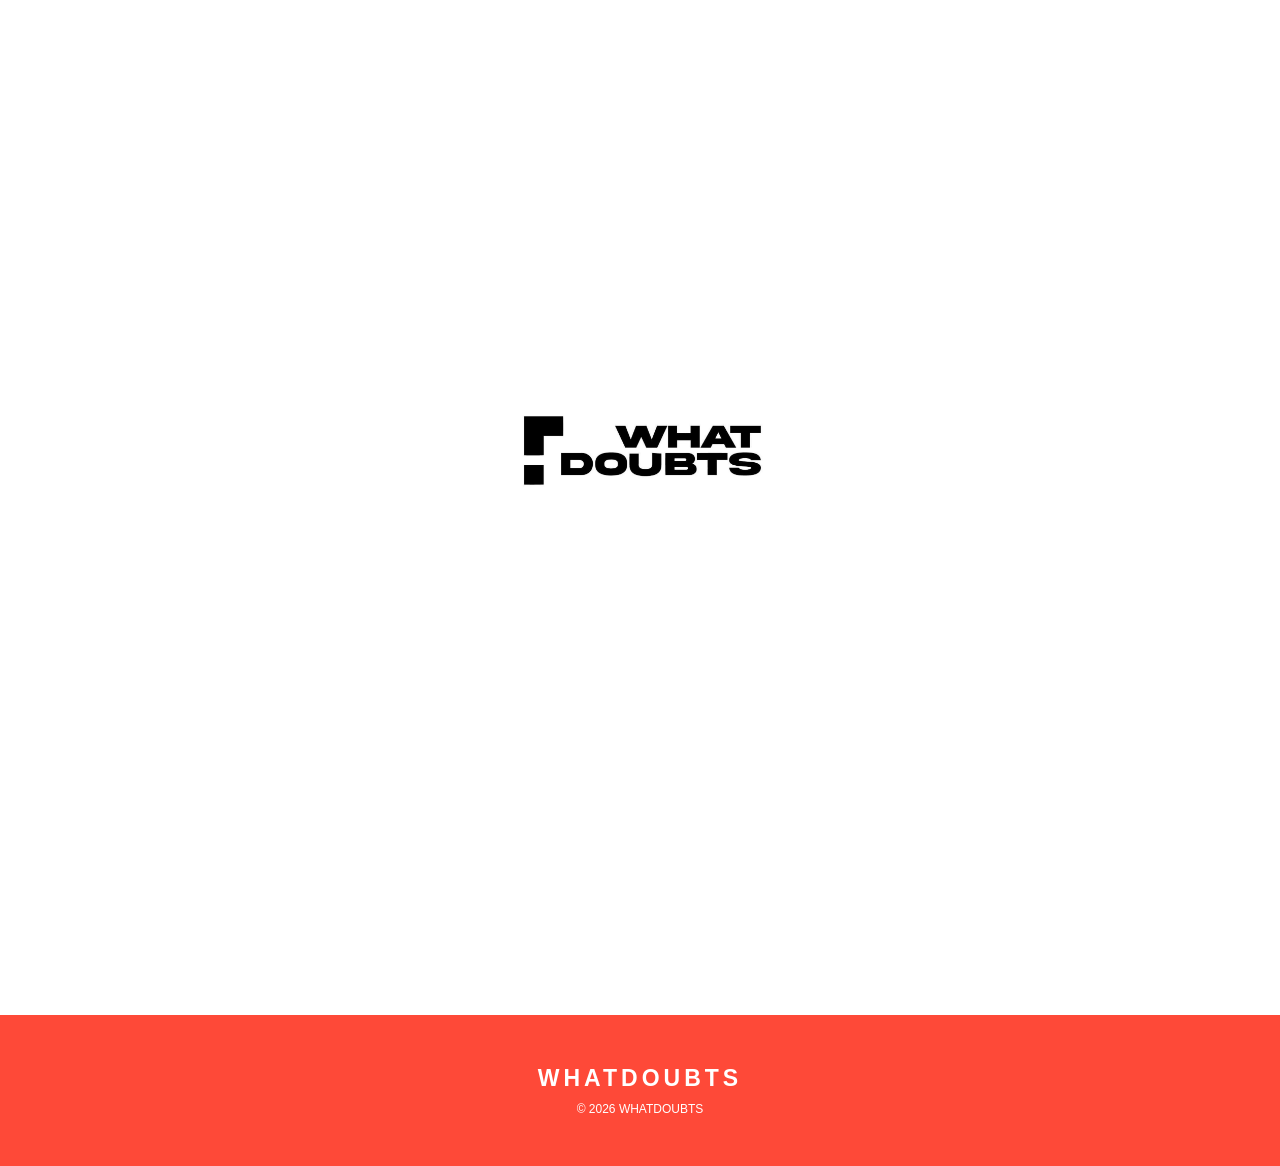
==== commit 9c44b561: "Update index.html" ====
--- a/index.html
+++ b/index.html
@@ -319,6 +319,42 @@
 
 </section>
 
+<!-- ==========================================
+     LOOKBOOK
+========================================== -->
+
+<section class="lookbook-section">
+
+    <div class="lookbook-heading">
+        <p>WHATDOUBTS</p>
+        <h2>LOOKBOOK</h2>
+    </div>
+
+    <div class="lookbook-grid">
+
+        <div class="lookbook-item lookbook-large">
+            <img src="images/789237117_17889616074612008_1176190417796147485_n.jpg" alt="WHATDOUBTS Lookbook 1">
+        </div>
+
+        <div class="lookbook-item">
+            <img src="images/745235758_17881863294612008_88573686274857801_n.jpg" alt="WHATDOUBTS Lookbook 2">
+        </div>
+
+        <div class="lookbook-item">
+            <img src="images/742001569_1879659483339020_8824611370412189446_n.jpg" alt="WHATDOUBTS Lookbook 3">
+        </div>
+
+        <div class="lookbook-item">
+            <img src="images/728597892_1865958831375752_5794553143081721321_n.jpg" alt="WHATDOUBTS Lookbook 4">
+        </div>
+
+        <div class="lookbook-item">
+            <img src="images/662310656_17866261062612008_1942180978083992718_n.jpg" alt="WHATDOUBTS Lookbook 5">
+        </div>
+
+    </div>
+
+</section>
 
 
 <!-- ==================================================
@@ -966,7 +1002,7 @@
         </p>
 
         <div id="payment-countdown" class="payment-countdown">
-            30:00
+            10:00
         </div>
 
         <div class="payment-total-box">
@@ -983,13 +1019,20 @@
 
         <div class="bank-box">
 
-            <p>
-                ธนาคาร
-            </p>
-
-            <strong>
-                กสิกรไทย
-            </strong>
+            <div class="bank-name-row">
+
+        <img
+            src="images/savingbank.png"
+            alt="ธนาคารออมสิน"
+            class="bank-logo"
+        >
+
+        <div class="bank-name-info">
+            <p>ธนาคาร</p>
+            <strong>ธนาคารออมสิน</strong>
+        </div>
+
+    </div>
 
             <p>
                 เลขบัญชี
@@ -998,7 +1041,7 @@
             <div class="account-number-row">
 
                 <strong id="bank-account-number">
-                    123-4-56789-0
+                    0-2047565811-6
                 </strong>
 
                 <button
@@ -1016,13 +1059,13 @@
             </p>
 
             <strong>
-                WHATDOUBTS
+                ผกาวดี วัชรพงศ์ชวลิต
             </strong>
 
         </div>
 
         <p class="payment-warning">
-    กรุณาโอนตามยอดที่แสดงภายใน 30 นาที
+    กรุณาโอนตามยอดที่แสดงภายใน 10 นาที
 </p>
 
         <!-- ==============================
@@ -1187,4 +1230,4 @@
 
 </body>
 
-</html>+</html>
--- a/style.css
+++ b/style.css
@@ -2170,4 +2170,41 @@
 
 .logout-button {
     margin-top: 25px;
+}
+
+/* ==========================================
+   BANK LOGO
+========================================== */
+
+.bank-name-row {
+    display: flex;
+    align-items: center;
+    gap: 12px;
+
+    margin-bottom: 18px;
+}
+
+.bank-logo {
+    width: 48px;
+    height: 48px;
+
+    object-fit: contain;
+    flex-shrink: 0;
+}
+
+.bank-name-info {
+    display: flex;
+    flex-direction: column;
+    gap: 3px;
+}
+
+.bank-name-info p {
+    margin: 0;
+    font-size: 12px;
+    color: #777;
+}
+
+.bank-name-info strong {
+    font-size: 16px;
+    color: #111;
 }
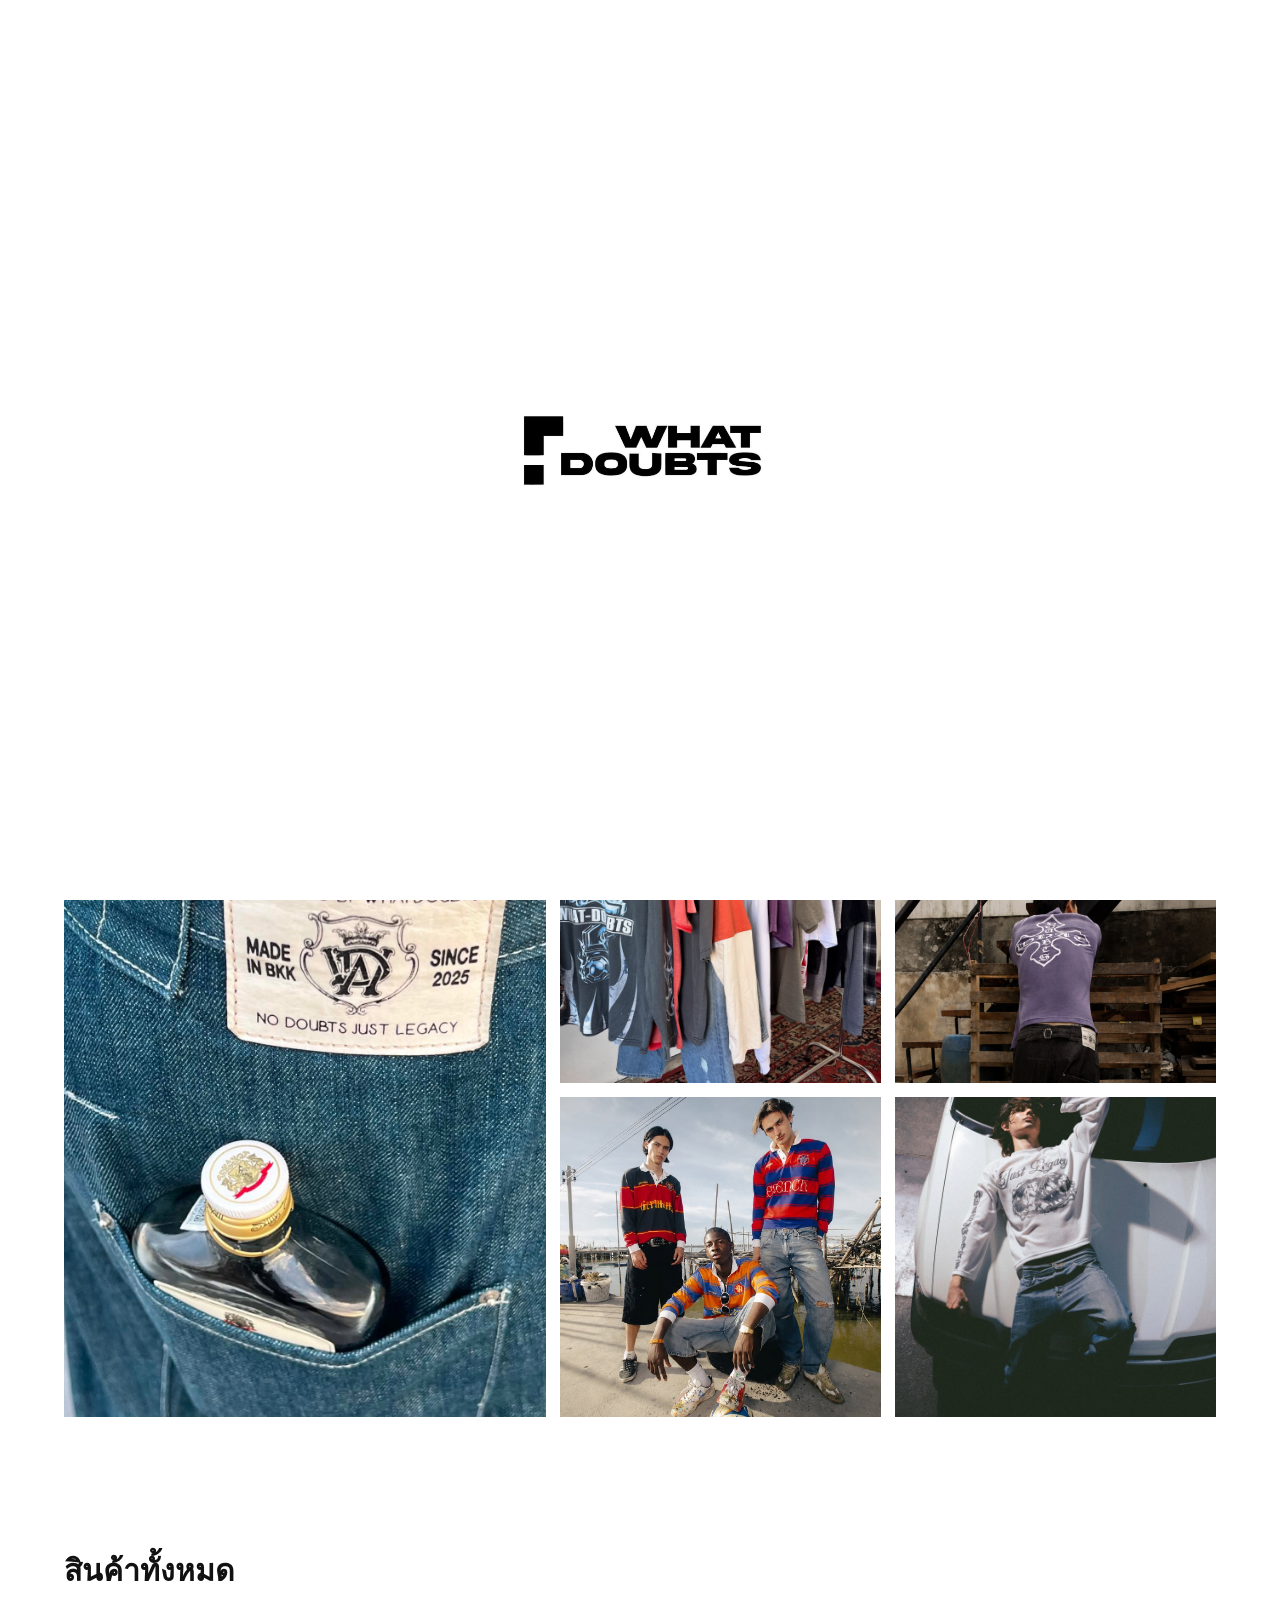
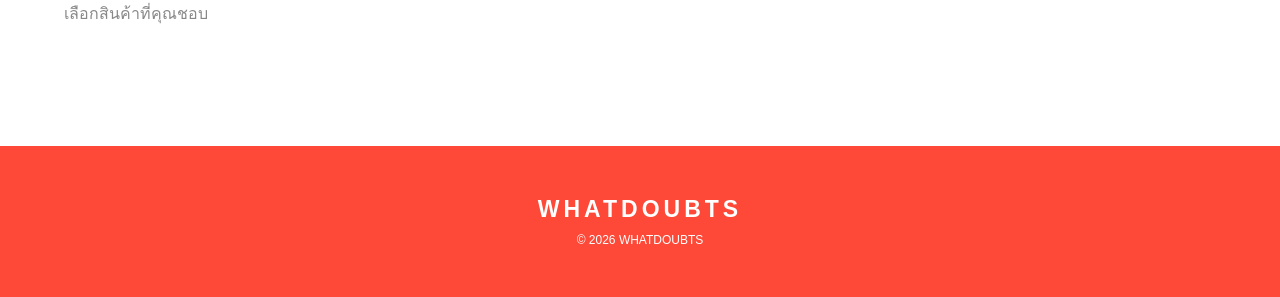
==== commit 0943cbaf: "Add files via upload" ====
--- a/index.html
+++ b/index.html
@@ -355,7 +355,6 @@
     </div>
 
 </section>
-
 
 <!-- ==================================================
      PRODUCTS
@@ -900,17 +899,6 @@
      ใช้ COMPAT เพื่อให้เปิดจากไฟล์ในเครื่องได้ง่าย
 ================================================== -->
 
-
-<!-- FIREBASE APP -->
-
-<script
-    src="
-        https://www.gstatic.com/firebasejs/12.3.0/firebase-app-compat.js
-    "
-></script>
-
-
-
 <!-- FIRESTORE -->
 
 <script
@@ -1230,4 +1218,4 @@
 
 </body>
 
-</html>
+</html>
--- a/style.css
+++ b/style.css
@@ -2207,4 +2207,139 @@
 .bank-name-info strong {
     font-size: 16px;
     color: #111;
+}
+
+/* ==========================================
+   LOOKBOOK
+========================================== */
+
+.lookbook-section {
+    width: 90%;
+    max-width: 1500px;
+
+    margin: 70px auto 90px;
+}
+
+.lookbook-heading {
+    margin-bottom: 24px;
+}
+
+.lookbook-heading p {
+    margin: 0 0 6px;
+
+    font-size: 12px;
+    letter-spacing: 4px;
+
+    color: #888;
+}
+
+.lookbook-heading h2 {
+    margin: 0;
+
+    font-size: 34px;
+    font-weight: 900;
+    letter-spacing: 2px;
+}
+
+/* GRID */
+
+.lookbook-grid {
+    display: grid;
+
+    grid-template-columns:
+        1.5fr 1fr 1fr;
+
+    grid-template-rows:
+        320px 320px;
+
+    gap: 14px;
+}
+
+/* รูปใหญ่ */
+
+.lookbook-large {
+    grid-row: 1 / 3;
+}
+
+/* รูป */
+
+.lookbook-item {
+    overflow: hidden;
+
+    background: #f3f3f3;
+
+    cursor: pointer;
+}
+
+.lookbook-item img {
+    width: 100%;
+    height: 100%;
+
+    display: block;
+
+    object-fit: cover;
+
+    transition:
+        transform .5s ease,
+        filter .3s ease;
+}
+
+.lookbook-item:hover img {
+    transform: scale(1.04);
+    filter: brightness(.92);
+}
+
+
+/* TABLET */
+
+@media (max-width: 900px) {
+
+    .lookbook-grid {
+        grid-template-columns:
+            1fr 1fr;
+
+        grid-template-rows:
+            420px 260px 260px;
+    }
+
+    .lookbook-large {
+        grid-column: 1 / 3;
+        grid-row: auto;
+    }
+
+}
+
+
+/* MOBILE */
+
+@media (max-width: 600px) {
+
+    .lookbook-section {
+        width: calc(100% - 28px);
+
+        margin:
+            45px auto 60px;
+    }
+
+    .lookbook-heading h2 {
+        font-size: 28px;
+    }
+
+    .lookbook-grid {
+        display: grid;
+
+        grid-template-columns:
+            1fr 1fr;
+
+        grid-template-rows:
+            320px 180px 180px;
+
+        gap: 7px;
+    }
+
+    .lookbook-large {
+        grid-column: 1 / 3;
+        grid-row: auto;
+    }
+
 }
